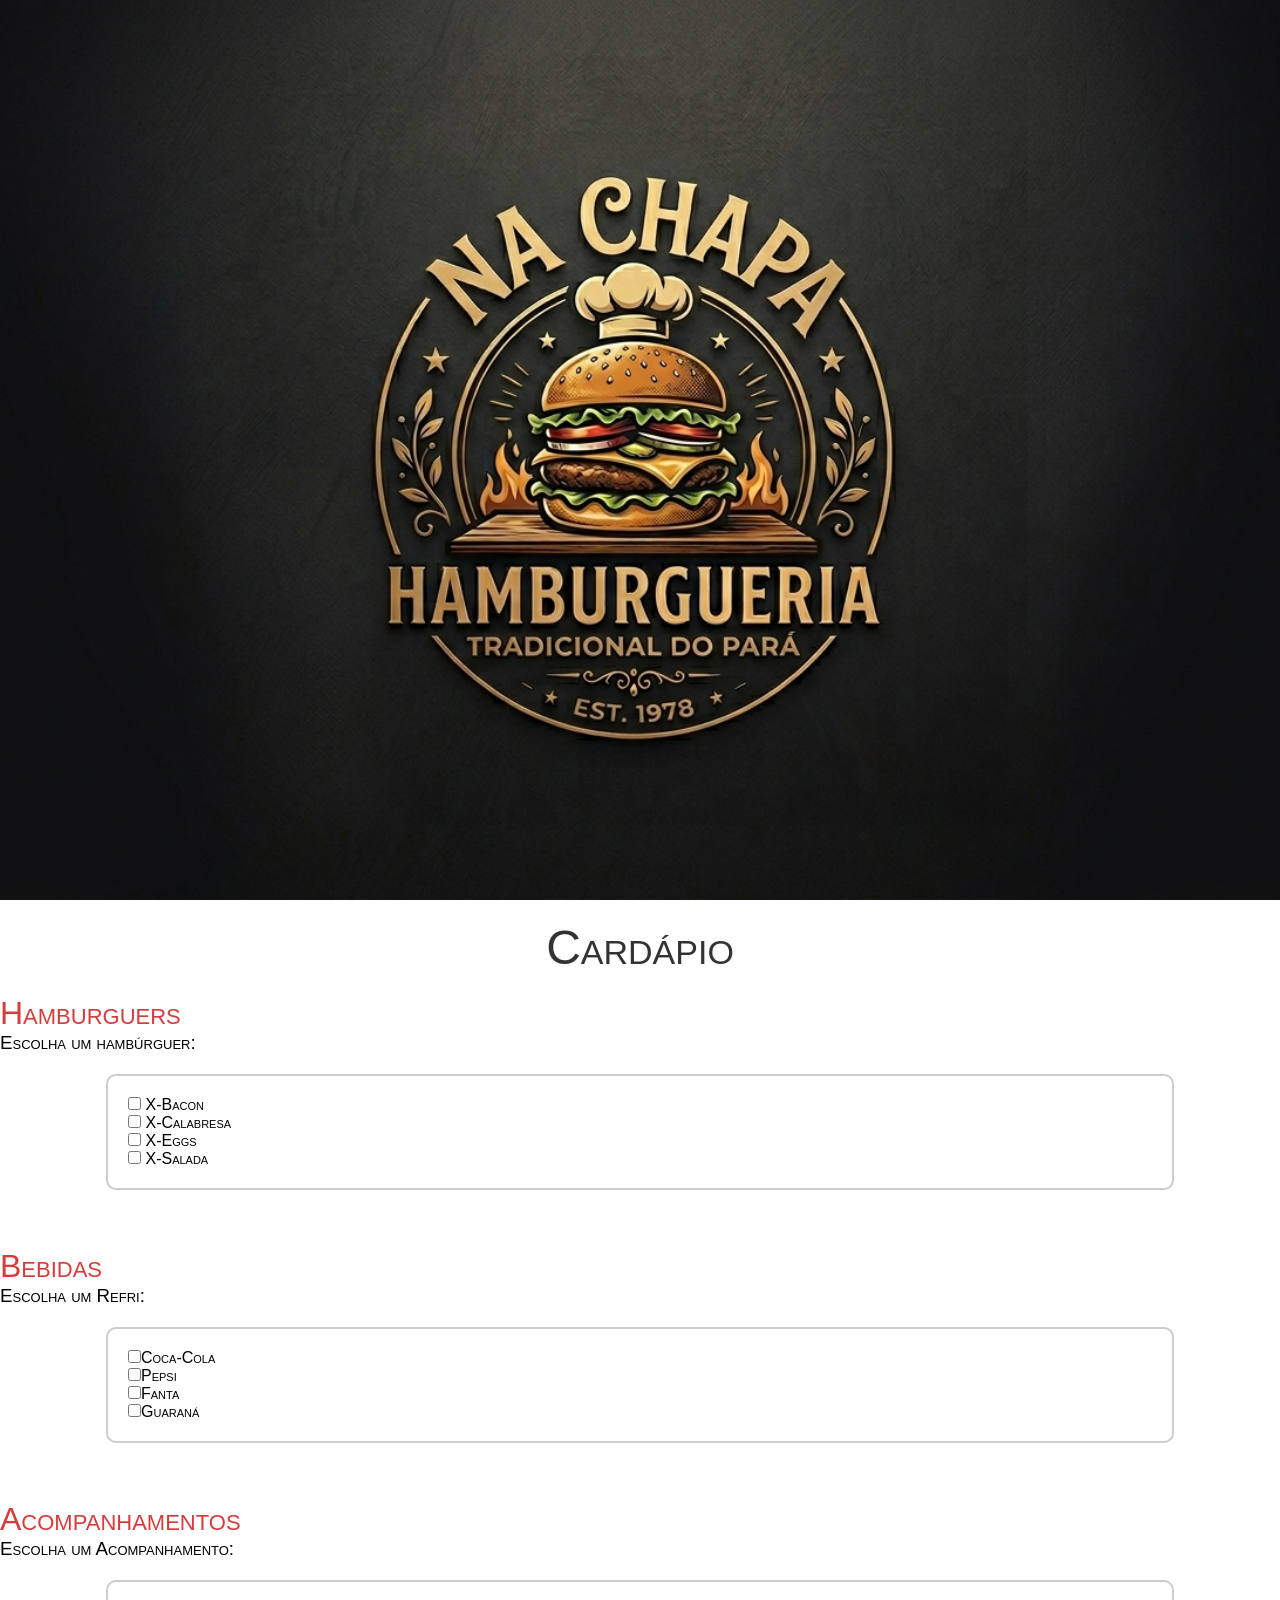
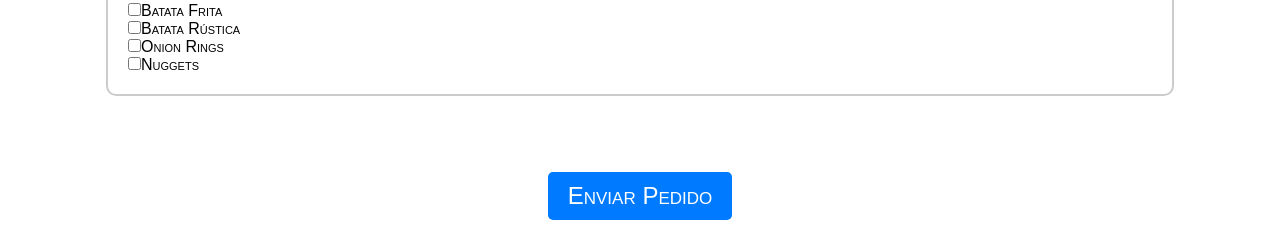
==== pagpedidos.html @ 9f6f4d99 "home-pedidos" ====
<!DOCTYPE html>
<html lang="pt-br">
<head>
  <meta charset="UTF-8">
  <meta name="viewport" content="width=device-width, initial-scale=1.0">
  <title>Cardápio</title>
  <link rel="stylesheet" href="cardapio.css">
</head>
<body>
  <div id="imag"> </div>
  <h1>Cardápio</h1>
  <h2>Hamburguers</h2>
  <form action="pedidor.js" method="get">
    <h3>Escolha um hambúrguer:</h3>
    <fieldset>
      <div xbacon></div>
      <input type="checkbox" name="x-Bacon" id="X-Bacon">
      <label for="X-bacon">X-Bacon</label>
      <br>
      <input type="checkbox" name="x-calabresa" id="X-Calabresa">
      <label for="X-calabresa">X-Calabresa</label>
      <br>
      <input type="checkbox" name="x-eggs" id="X-Eggs">
      <label for="X-eggs">X-Eggs</label>
      <br>
      <input type="checkbox" name="x-salada" id="X-salada">
      <label for="X-salada">X-Salada</label>
      
    </fieldset>
    <br>

    <h2>Bebidas</h2>
    <h3>Escolha um Refri:</h3>
    <fieldset>
      <input type="checkbox" name="coca" id="cola">Coca-Cola</input>
      <br>
      <input type="checkbox" name="pepsi" id="pepsi">Pepsi</input>
      <br>
      <input type="checkbox" name="fanta" id="fanta">Fanta</input>
      <br>
      <input type="checkbox" name="guaraná" id="guaraná">Guaraná</input>
    </fieldset>
    <br>

    <h2>Acompanhamentos</h2>
    <h3>Escolha um Acompanhamento:</h3>
    <fieldset>
      <input type="checkbox" name="batata-frita" id="batata-frita">Batata Frita</input>
      <br>
      <input type="checkbox" name="batata-rustica" id="batata-rustica">Batata Rústica</input>
      <br>
      <input type="checkbox" name="onion-rings" id="onion-rings">Onion Rings</input>
      <br>
      <input type="checkbox" name="nuggets" id="nuggets">Nuggets</input>
    </fieldset>

    <br>
    <br>
    <input type="submit" value="Enviar Pedido" id="enviar">
  </form>

  
</body>
</html>
---- cardapio.css ----
@charset "UTF-8";

* {
    margin: 0;
    padding: 0;
    font-variant: small-caps;
    font-family: Impact, Haettenschweiler, 'Arial Narrow Bold', sans-serif;
    font-weight: lighter;
}
body {
    background-color: #ffffff;
  
  }
fieldset {
    border: 2px solid #ccc;
    border-radius: 10px;
    padding: 20px;
    margin: 20px auto;
    width: 80%;
    background-color: rgba(255, 255, 255, 0.8);
}

#imag {
    background-image: url("imagens/logo.png");
    background-position: center center;
    background-size: cover;
    background-attachment: fixed;
    height: 100vh;
    width: 100vw;
}
h1 {
    text-align: center;
    margin-top: 20px;
    font-size: 3em;
    color: #333;
}
h2 {
    text-align: left;
    margin-top: 20px;
    font-size: 2em;
    color: #d73c3c;
}

#enviar {
    display: block;
    margin: 20px auto;
    padding: 10px 20px;
    font-size: 1.5em;
    color: #fff;
    background-color: #007BFF;
    border: none;
    border-radius: 5px;
    cursor: pointer;
}
#xbacon {
   background-image: url("imagens/burg.png");
   background-position: center center;
   background-size: cover;
   background-attachment: fixed;
   height: 100px; 
   width: 1000px;
  
  
  }
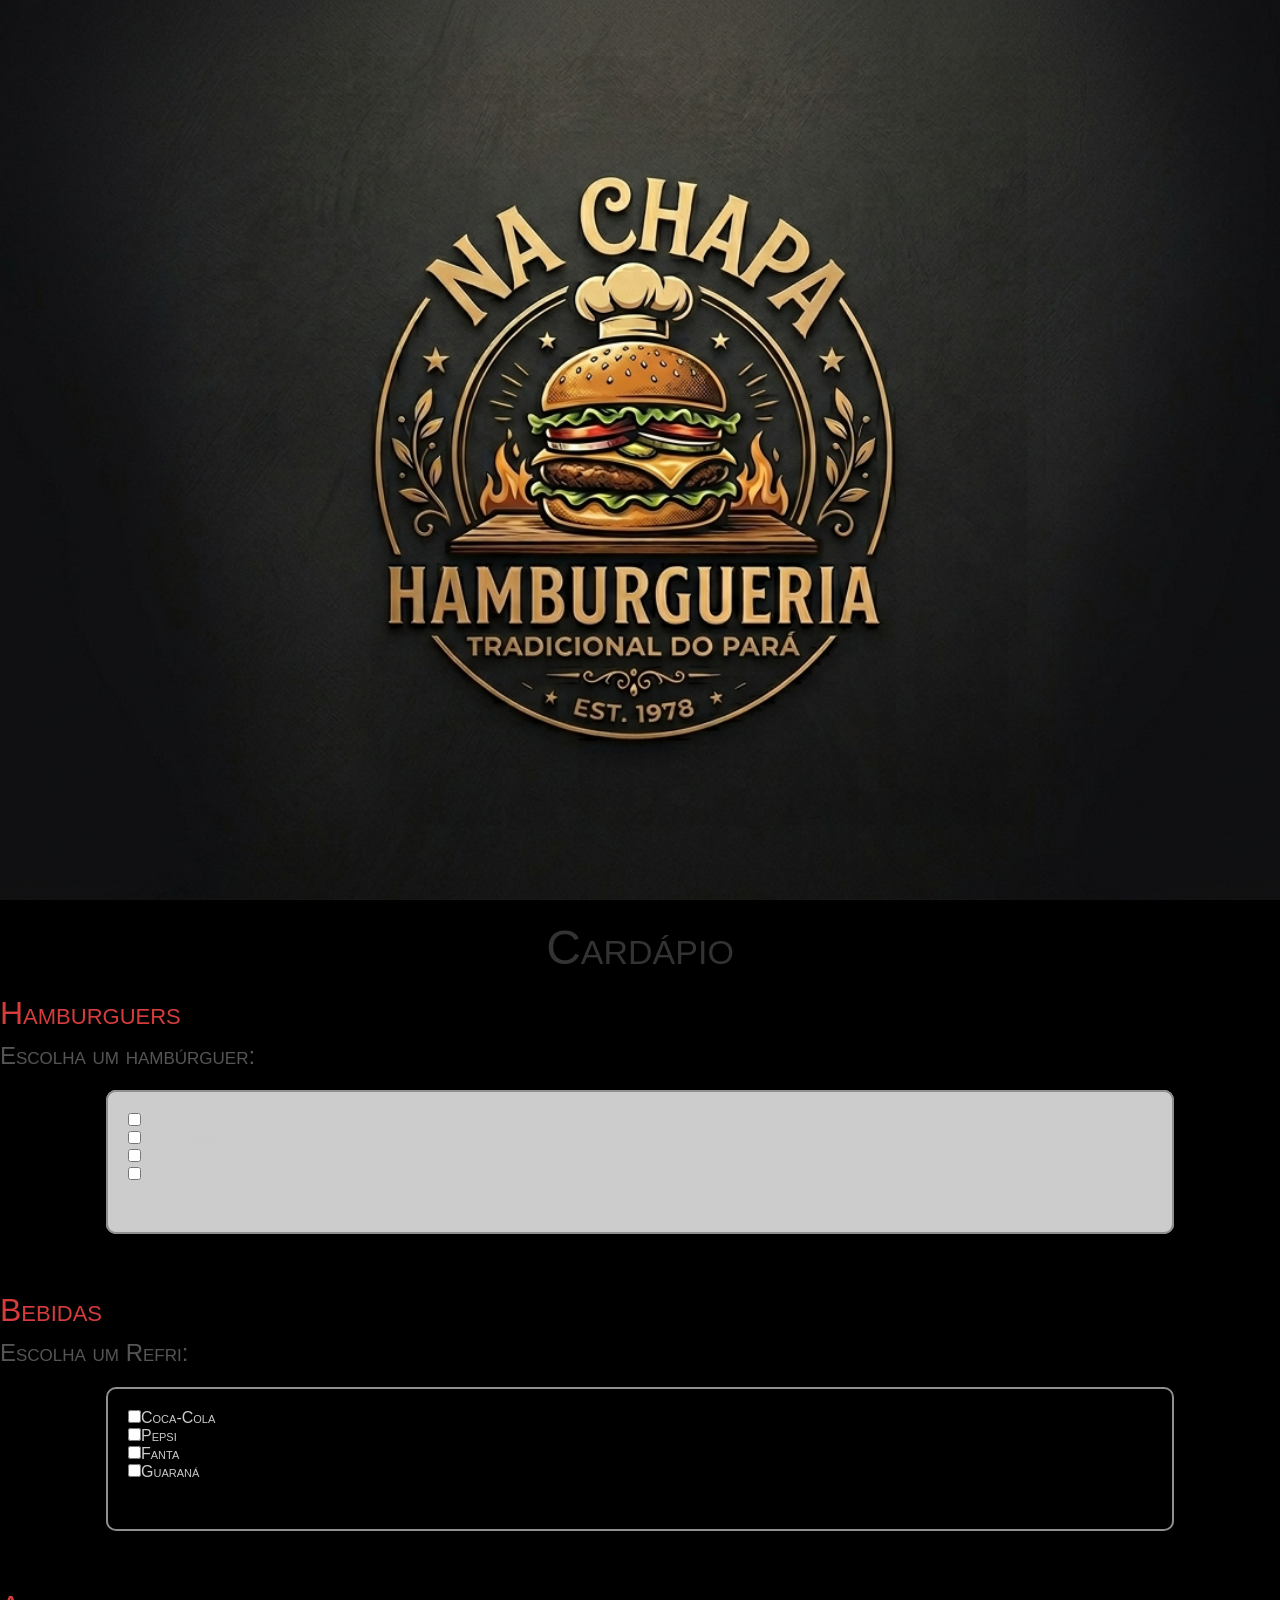
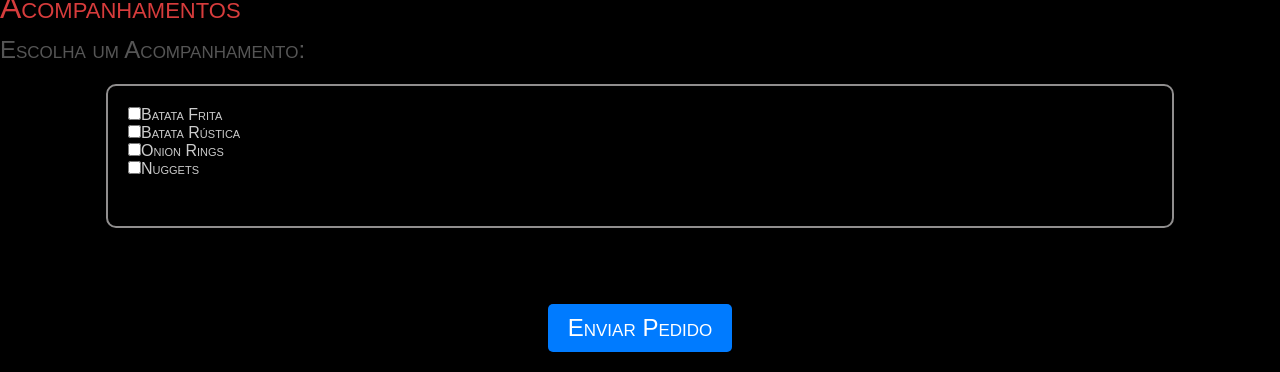
==== commit 85704e1e: "ajustes" ====
--- a/pagpedidos.html
+++ b/pagpedidos.html
@@ -12,8 +12,7 @@
   <h2>Hamburguers</h2>
   <form action="pedidor.js" method="get">
     <h3>Escolha um hambúrguer:</h3>
-    <fieldset>
-      <div xbacon></div>
+    <fieldset class="burg">
       <input type="checkbox" name="x-Bacon" id="X-Bacon">
       <label for="X-bacon">X-Bacon</label>
       <br>
@@ -31,7 +30,7 @@
 
     <h2>Bebidas</h2>
     <h3>Escolha um Refri:</h3>
-    <fieldset>
+    <fieldset class="bebidas">
       <input type="checkbox" name="coca" id="cola">Coca-Cola</input>
       <br>
       <input type="checkbox" name="pepsi" id="pepsi">Pepsi</input>
@@ -44,7 +43,7 @@
 
     <h2>Acompanhamentos</h2>
     <h3>Escolha um Acompanhamento:</h3>
-    <fieldset>
+    <fieldset class="fritas">
       <input type="checkbox" name="batata-frita" id="batata-frita">Batata Frita</input>
       <br>
       <input type="checkbox" name="batata-rustica" id="batata-rustica">Batata Rústica</input>
--- a/cardapio.css
+++ b/cardapio.css
@@ -8,11 +8,12 @@
     font-weight: lighter;
 }
 body {
-    background-color: #ffffff;
+    background-color: #000000;
   
   }
 fieldset {
-    border: 2px solid #ccc;
+  color: #ccc;
+    border: 2px solid #908e8e;
     border-radius: 10px;
     padding: 20px;
     margin: 20px auto;
@@ -40,6 +41,12 @@
     font-size: 2em;
     color: #d73c3c;
 }
+h3 {
+    text-align: left;
+    margin-top: 10px;
+    font-size: 1.5em;
+    color: #555;
+}
 
 #enviar {
     display: block;
@@ -52,13 +59,30 @@
     border-radius: 5px;
     cursor: pointer;
 }
-#xbacon {
-   background-image: url("imagens/burg.png");
+fieldset.burg {
+   background-image: url("imagens/dobro-de\ carne.png");
    background-position: center center;
    background-size: cover;
    background-attachment: fixed;
    height: 100px; 
-   width: 1000px;
+   width: 80vw;
   
+  }
+  fieldset.bebidas {
+   background-image: url("imagens/coca-cola.jpg");
+   background-position: center center;
+   background-size: cover;
+   background-attachment: fixed;
+   height: 100px; 
+   width: 80vw;
+  
+  }
+  fieldset.fritas {
+   background-image: url("imagens/batata-frita.jpg");
+   background-position: center center;
+   background-size: cover;
+   background-attachment: fixed;
+   height: 100px; 
+   width: 80vw;
   
   }
